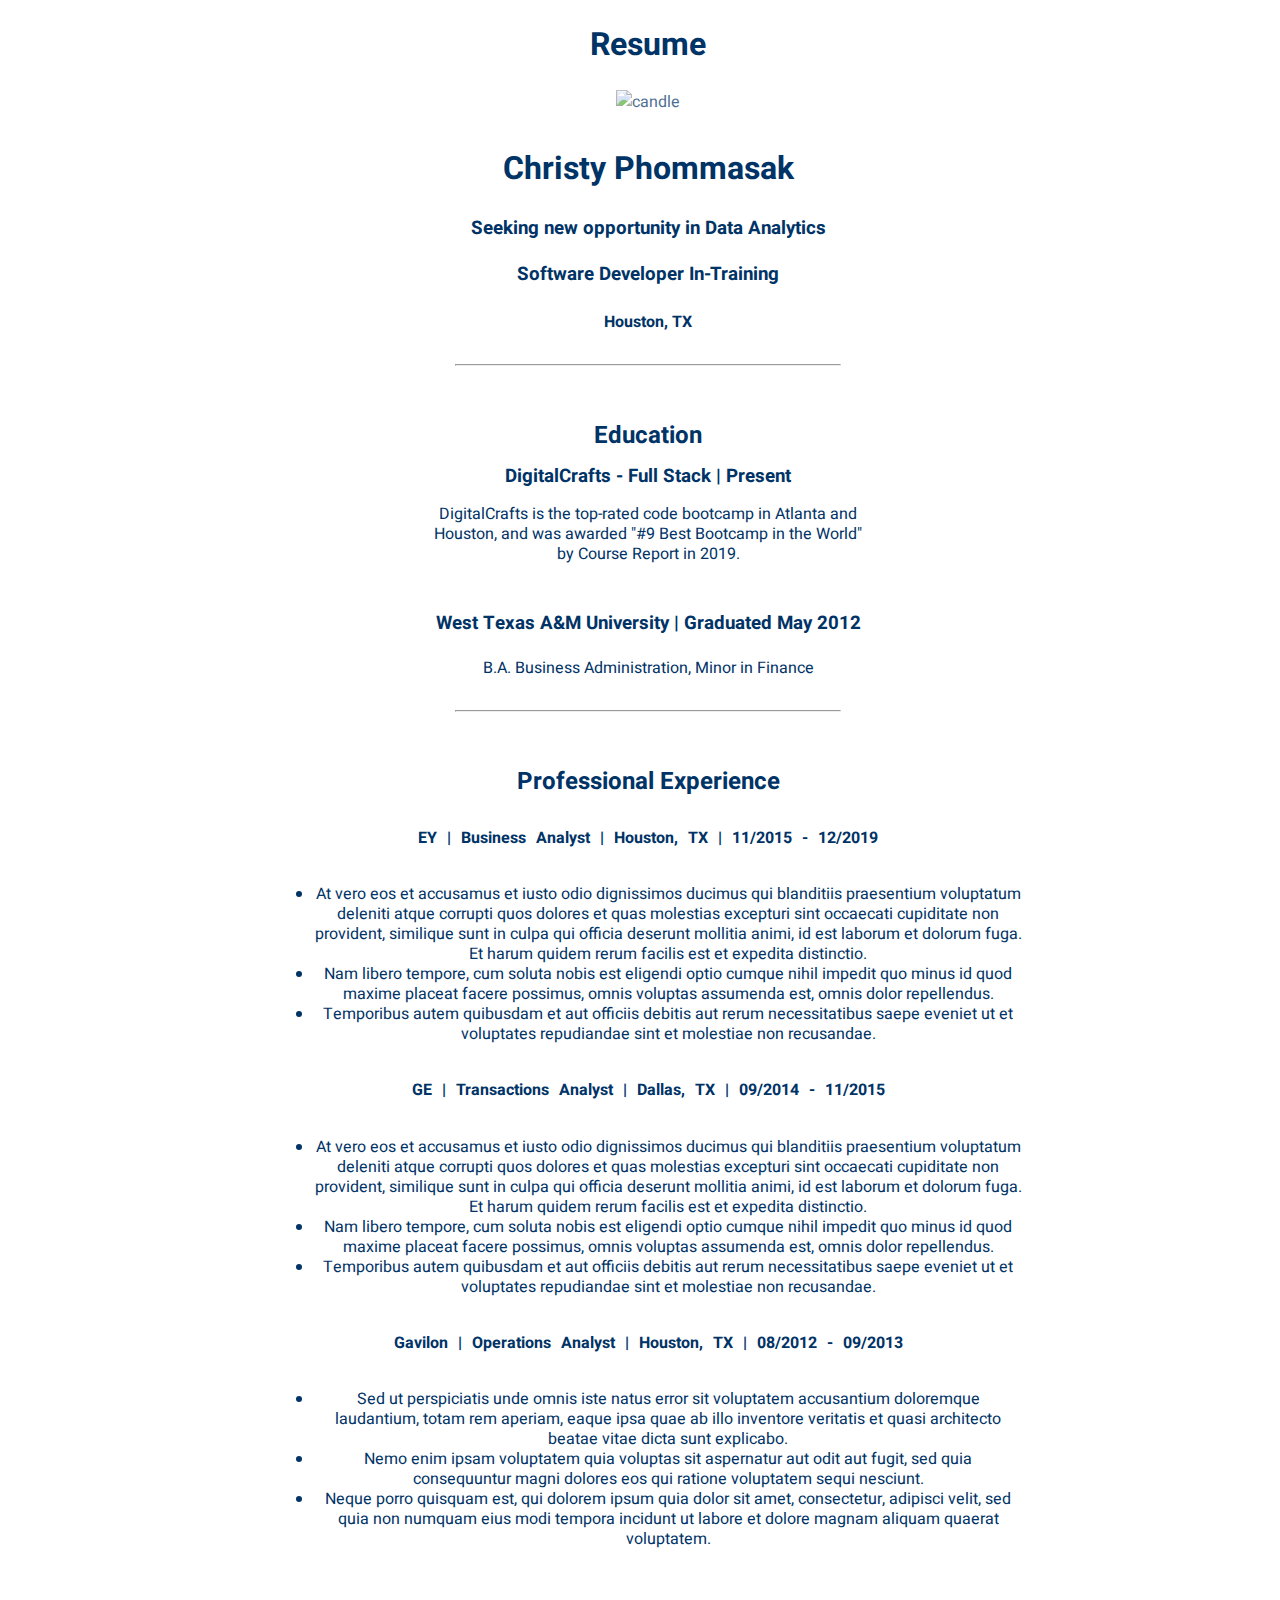
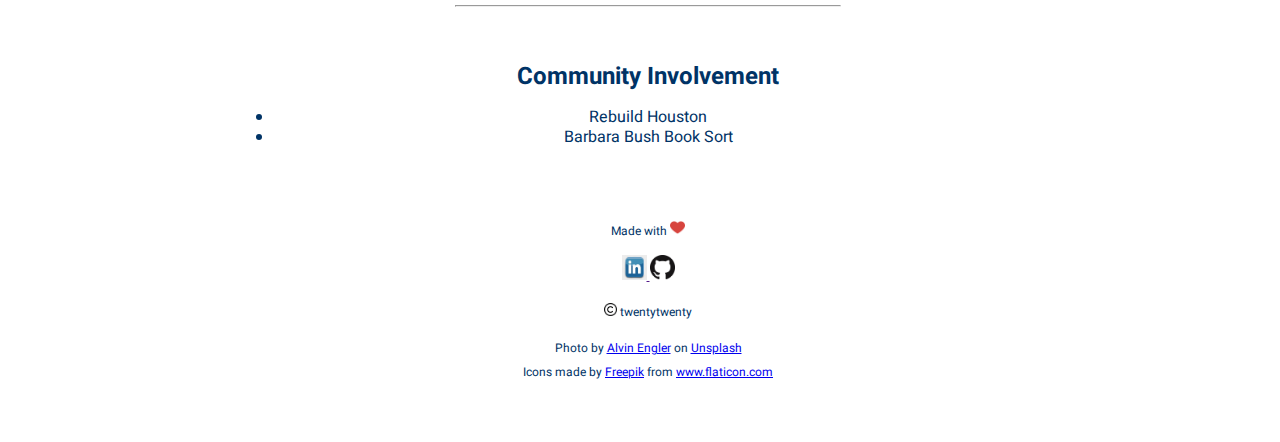
==== github/resume/index.html @ 125cc314 "add resume to github" ====
<!DOCTYPE html>
<html>

<head> 
    <title>Christy's Resume</title>
    <link rel="stylesheet" type="text/css" href="styles.css">
    <link href="https://fonts.googleapis.com/css2?family=Heebo:wght@400;500;600;700;800&display=swap" rel="stylesheet">
</head>

<body>

<div class="header">

    <h1 id="headerresume">Resume</h1>
    <img src="candle.jpg" alt="candle" id="candleimg">

</div>


        
<div class="resume" id="resumebg">
    <div class="profile">
        <h1>Christy Phommasak</h1>
        <h3>Seeking new opportunity in Data Analytics</h3>
        <h3>Software Developer In-Training</h3>
        <h4>Houston, TX</h4>

    <div>

    <hr>

    <div class="section">
        <h2>Education</h2>

        <div class="DC">
            <h3>DigitalCrafts - Full Stack | Present</h3>
            <p>DigitalCrafts is the top-rated code bootcamp in Atlanta and Houston, and was awarded "#9 Best Bootcamp in the World" by Course Report in 2019.</p>
        </div>        

        </div>

        <div class="WT">

            <h3>West Texas A&M University | Graduated May 2012</h3>
            <p>B.A. Business Administration, Minor in Finance</p>
        </div>

        </div> 

    </div>

    <hr>

    <div class="section">
        <h2>Professional Experience</h2>
            <h4 id="expheader">EY | Business Analyst | Houston, TX | 11/2015 - 12/2019</h4>

            <ul>
                <li>At vero eos et accusamus et iusto odio dignissimos ducimus qui blanditiis praesentium voluptatum deleniti atque corrupti quos dolores et quas molestias excepturi sint occaecati cupiditate non provident, similique sunt in culpa qui officia deserunt mollitia animi, id est laborum et dolorum fuga. Et harum quidem rerum facilis est et expedita distinctio. </li>
                <li>Nam libero tempore, cum soluta nobis est eligendi optio cumque nihil impedit quo minus id quod maxime placeat facere possimus, omnis voluptas assumenda est, omnis dolor repellendus. </li>
                <li>Temporibus autem quibusdam et aut officiis debitis aut rerum necessitatibus saepe eveniet ut et voluptates repudiandae sint et molestiae non recusandae. </li>

            </ul>    
            
            
            <h4 id="expheader">GE | Transactions Analyst | Dallas, TX | 09/2014 - 11/2015</h4>
            <ul>
                <li>At vero eos et accusamus et iusto odio dignissimos ducimus qui blanditiis praesentium voluptatum deleniti atque corrupti quos dolores et quas molestias excepturi sint occaecati cupiditate non provident, similique sunt in culpa qui officia deserunt mollitia animi, id est laborum et dolorum fuga. Et harum quidem rerum facilis est et expedita distinctio. </li>
                <li>Nam libero tempore, cum soluta nobis est eligendi optio cumque nihil impedit quo minus id quod maxime placeat facere possimus, omnis voluptas assumenda est, omnis dolor repellendus. </li>
                <li>Temporibus autem quibusdam et aut officiis debitis aut rerum necessitatibus saepe eveniet ut et voluptates repudiandae sint et molestiae non recusandae. </li>

            </ul>            
            


            <h4 id="expheader">Gavilon | Operations Analyst | Houston, TX | 08/2012 - 09/2013</h4>
            <ul>
                <li>Sed ut perspiciatis unde omnis iste natus error sit voluptatem accusantium doloremque laudantium, totam rem aperiam, eaque ipsa quae ab illo inventore veritatis et quasi architecto beatae vitae dicta sunt explicabo. </li>
                <li>Nemo enim ipsam voluptatem quia voluptas sit aspernatur aut odit aut fugit, sed quia consequuntur magni dolores eos qui ratione voluptatem sequi nesciunt. </li>
                <li>Neque porro quisquam est, qui dolorem ipsum quia dolor sit amet, consectetur, adipisci velit, sed quia non numquam eius modi tempora incidunt ut labore et dolore magnam aliquam quaerat voluptatem. </li>

            </ul>

    </div>

    <hr>

    <div class="section">
        <h2>Community Involvement</h2>
            <li>Rebuild Houston</li>
            <li>Barbara Bush Book Sort</li>
    </div>

</div>

<div class="footer">

    <p>Made with <img src="heart.png" alt="heart" height=15px width=15px/></p>

        
    <a href="">
        <img src="linkedin_logo.jpeg" alt="LinkedInLogo" height=25px width=25px/>
    </a>

    <a href="https://github.com/christyph">
        <img src="GitHub-Mark-32px.png" alt="github_logo" height=25px width=25px/>
    </a>

    <br>

    <p><img src="copywright.png" alt="copywright" height=13px width=13px/> twentytwenty</p>

    <span>Photo by <a href="https://unsplash.com/@englr?utm_source=unsplash&amp;utm_medium=referral&amp;utm_content=creditCopyText">Alvin Engler</a> on <a href="https://unsplash.com/collections/1767685/bureau-?utm_source=unsplash&amp;utm_medium=referral&amp;utm_content=creditCopyText">Unsplash</a></span>
    
    <br>

    <span>Icons made by <a href="https://www.flaticon.com/authors/freepik" title="Freepik">Freepik</a> from <a href="https://www.flaticon.com/" title="Flaticon"> www.flaticon.com</a></span>

</div>


</body>

</html>
---- github/resume/styles.css ----
body {
    height: 100%;
    width: 100%;
    text-align: center;
    font-family: 'Heebo', sans-serif;
    color: #003366;
    margin-right: 50px;
}

hr {
    width: 50%;
    margin: 30px auto;
}

#candleimg {
    background-image: "candle.jpg";
    background-repeat: no-repeat;
    background-size: cover;
    top: 0;
    left: 0;
    opacity: .7;
    width: 100%;
    
}


.resume {
    background-color: white;
    height: 100%;
    padding-left: 20%;
    padding-right: 20%;
}

.section {
    padding: 10px;
    line-height: 20px;
}

.profile {
    padding-top: 10px;
    
}

.DC {
    margin-left: 20%;
    margin-right: 20%;
}

#expheader {
    word-spacing: 6px;
    padding: 15px;
}

.list li {
    list-style-position: inside;
    padding: 10px 0 10px 20px;
    text-indent: -1em; 
}


.footer {
    padding: 50px;
    font-size: 12px;
    line-height: 200%;
}
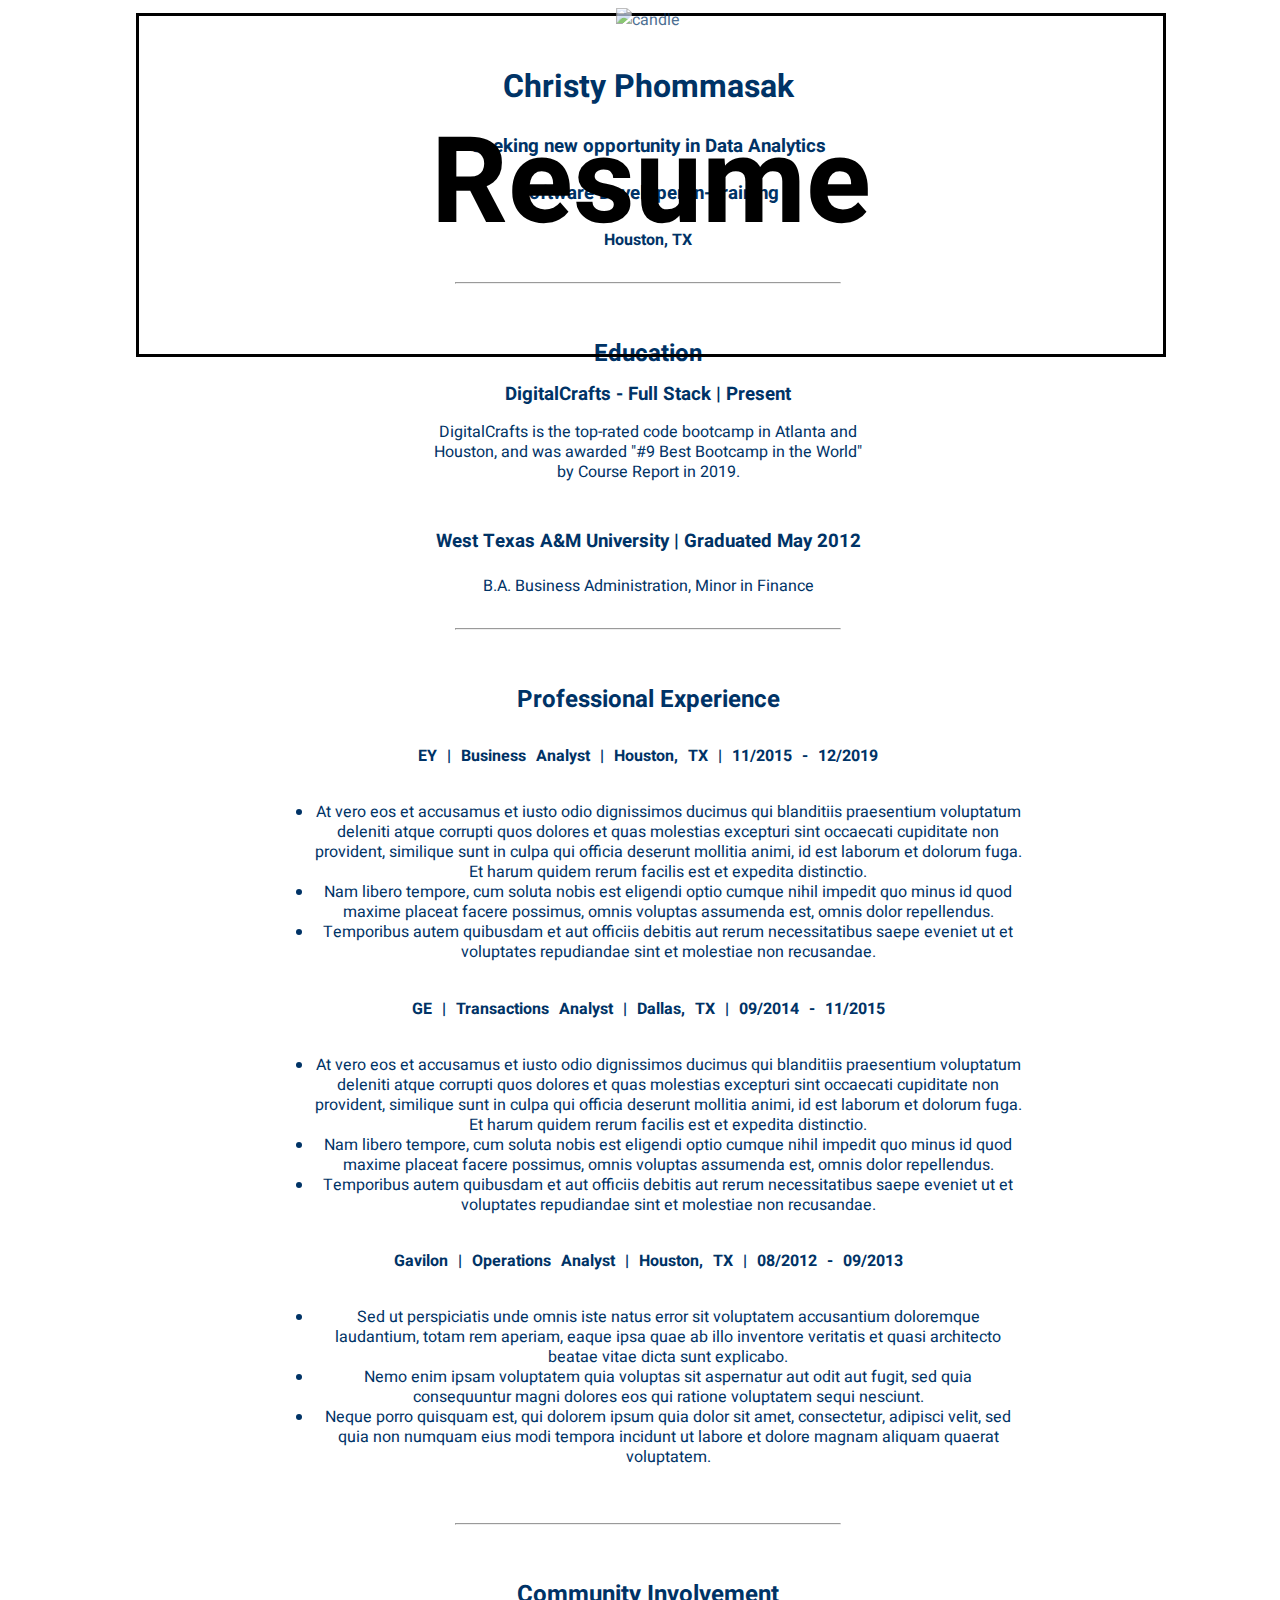
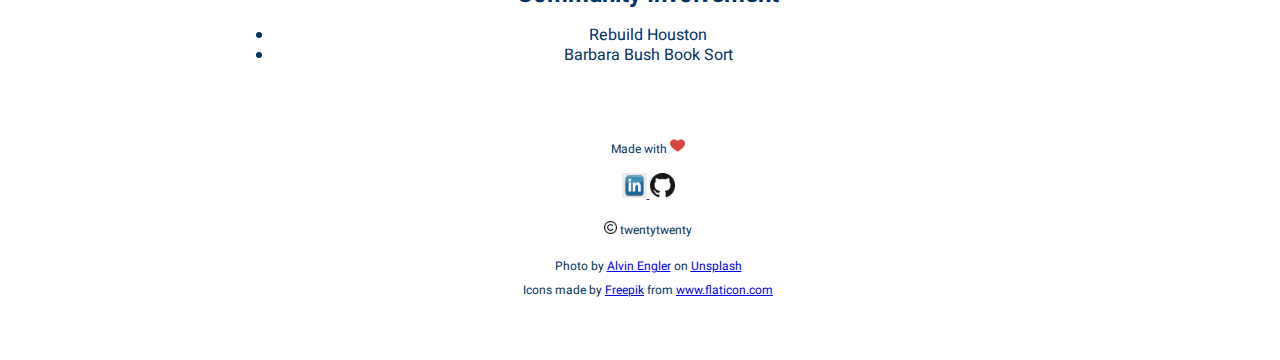
==== commit 1069200b: "updated header" ====
--- a/github/resume/index.html
+++ b/github/resume/index.html
@@ -9,11 +9,14 @@
 
 <body>
 
-<div class="header">
+<div class="container">
+    <div class="Resumeheader">
+        <span><h1>Resume</h1></span>
+    </div>
 
-    <h1 id="headerresume">Resume</h1>
-    <img src="candle.jpg" alt="candle" id="candleimg">
-
+    <div>
+        <img src="candle.jpg" alt="candle" id="candleimg">
+    </div>
 </div>
 
 
--- a/github/resume/styles.css
+++ b/github/resume/styles.css
@@ -1,5 +1,5 @@
 body {
-    height: 100%;
+    height: 90%;
     width: 100%;
     text-align: center;
     font-family: 'Heebo', sans-serif;
@@ -23,6 +23,22 @@
     
 }
 
+.container {
+    position: relative;
+    text-align: center;
+    
+}
+
+.Resumeheader {
+    position: absolute;
+    width: 80%;
+    top: 20%;
+    left: 10%;
+    font-size: 60px;
+    color: black;
+    border-style: solid;
+    border-color: black;
+}
 
 .resume {
     background-color: white;
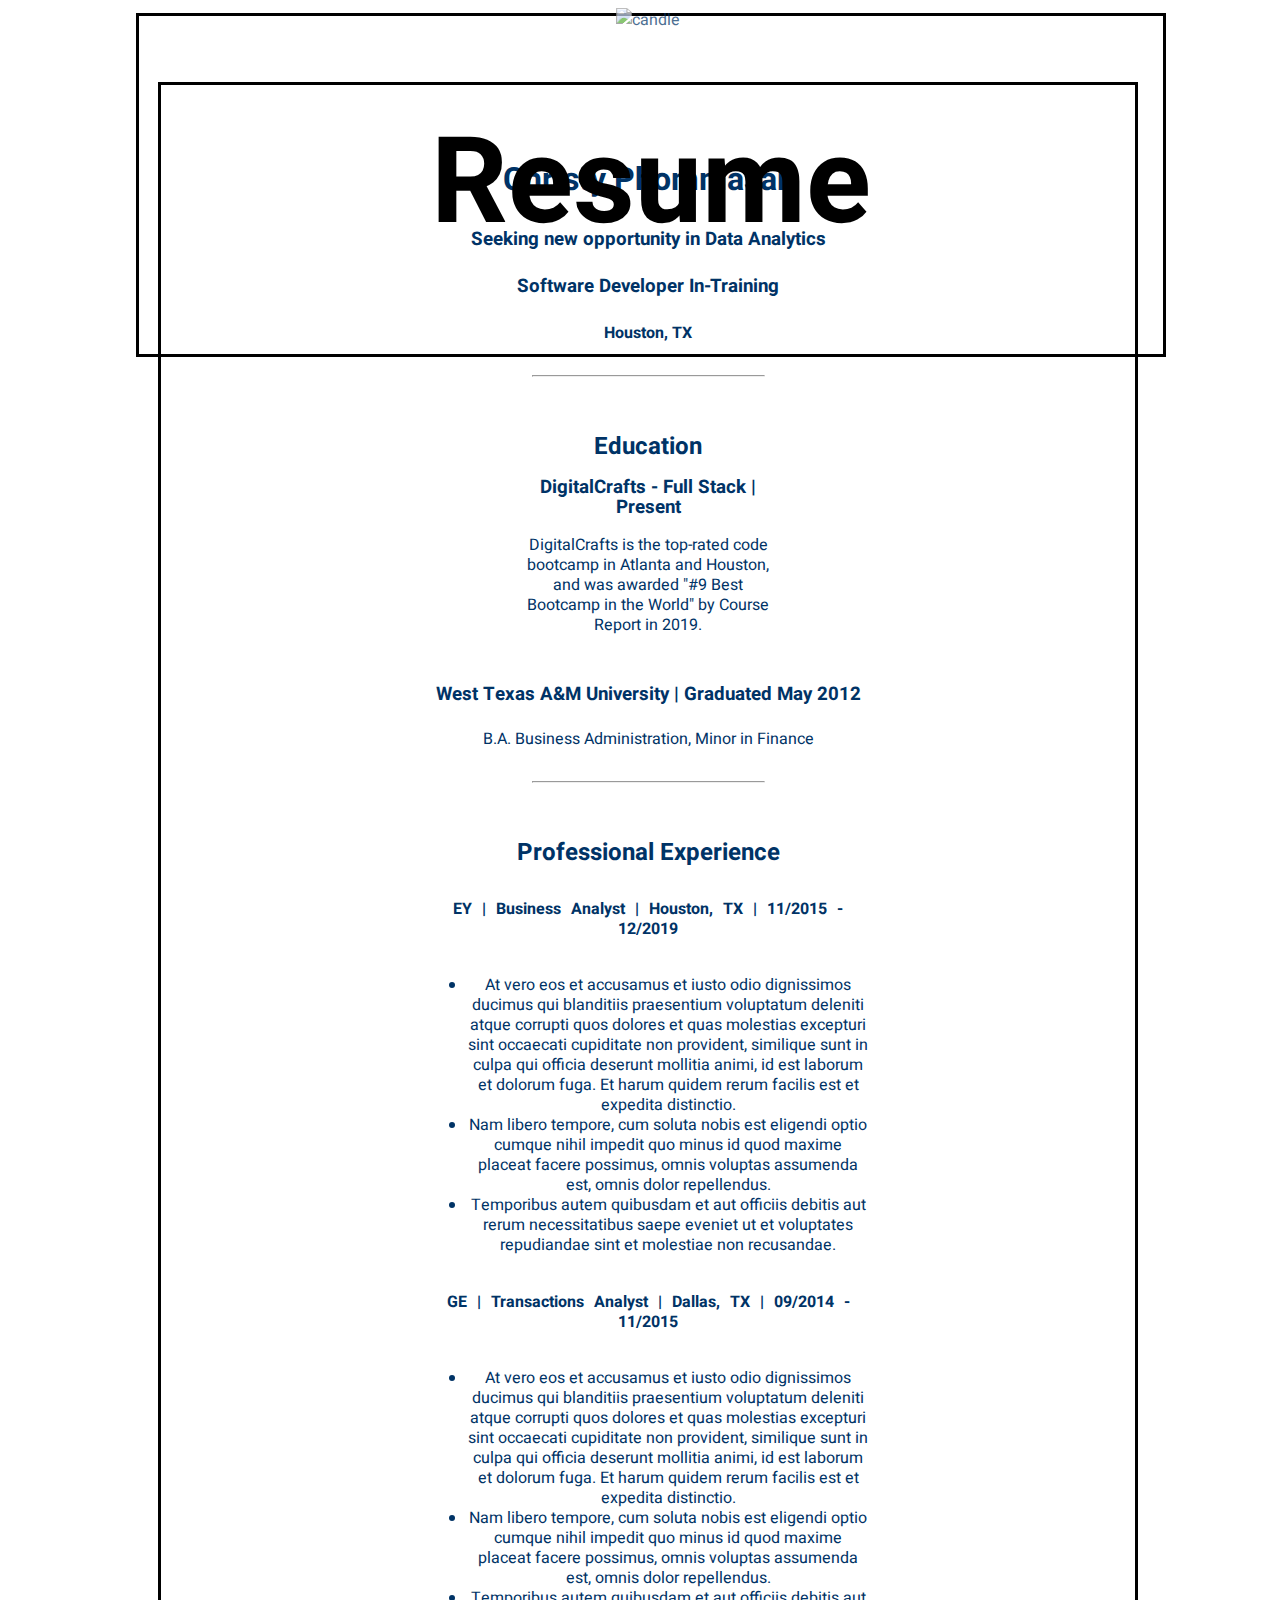
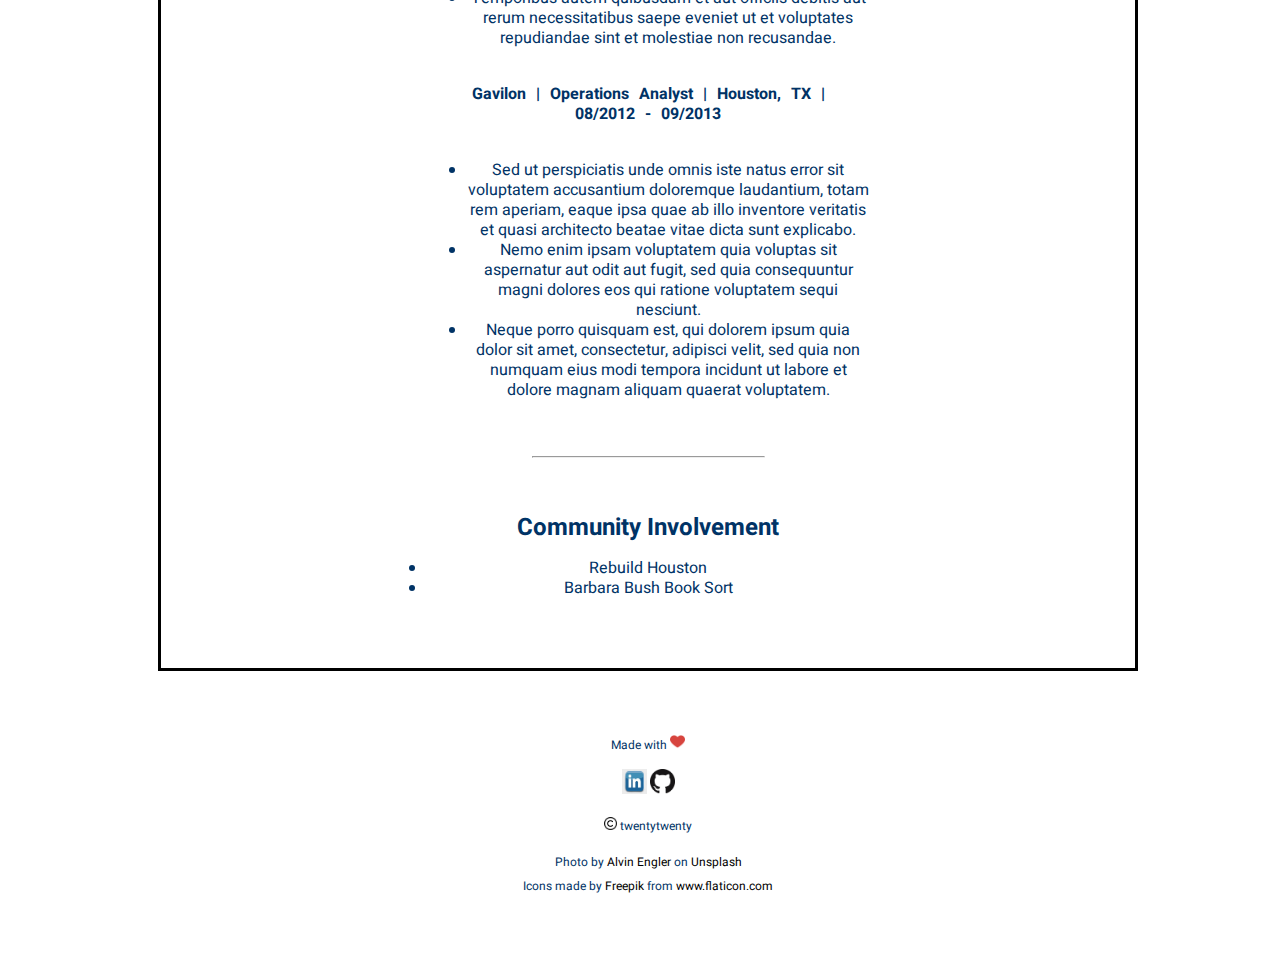
==== commit 2d2925f1: "added border to resume" ====
--- a/github/resume/index.html
+++ b/github/resume/index.html
@@ -11,7 +11,7 @@
 
 <div class="container">
     <div class="Resumeheader">
-        <span><h1>Resume</h1></span>
+        <span><a href=""><h1>Resume</h1></a></span>
     </div>
 
     <div>
--- a/github/resume/styles.css
+++ b/github/resume/styles.css
@@ -35,16 +35,24 @@
     top: 20%;
     left: 10%;
     font-size: 60px;
-    color: black;
     border-style: solid;
     border-color: black;
+}
+
+a {
+    text-decoration: none;
+    color: black;
 }
 
 .resume {
     background-color: white;
     height: 100%;
-    padding-left: 20%;
-    padding-right: 20%;
+    padding: 40px 20% 60px;
+    border-style: solid;
+    border-color: black;
+    margin-left: 150px;
+    margin-right: 150px;
+    margin-top: 50px;
 }
 
 .section {
